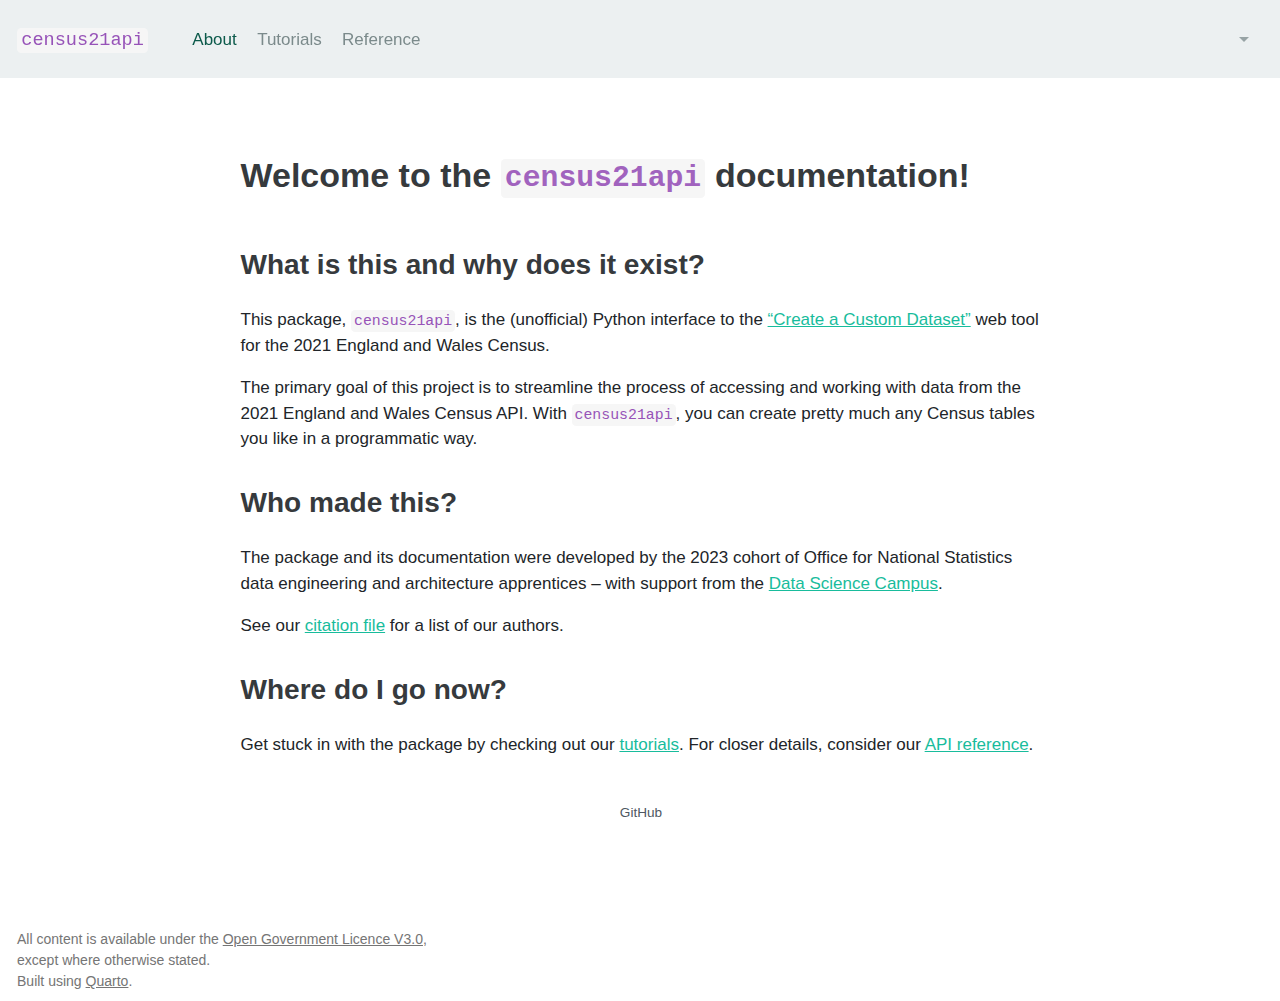
==== index.html @ f480104f "Built site for gh-pages" ====
<!DOCTYPE html>
<html xmlns="http://www.w3.org/1999/xhtml" lang="en-GB" xml:lang="en-GB"><head>

<meta charset="utf-8">
<meta name="generator" content="quarto-1.3.450">

<meta name="viewport" content="width=device-width, initial-scale=1.0, user-scalable=yes">


<title>census21api - Welcome to the census21api documentation!</title>
<style>
code{white-space: pre-wrap;}
span.smallcaps{font-variant: small-caps;}
div.columns{display: flex; gap: min(4vw, 1.5em);}
div.column{flex: auto; overflow-x: auto;}
div.hanging-indent{margin-left: 1.5em; text-indent: -1.5em;}
ul.task-list{list-style: none;}
ul.task-list li input[type="checkbox"] {
  width: 0.8em;
  margin: 0 0.8em 0.2em -1em; /* quarto-specific, see https://github.com/quarto-dev/quarto-cli/issues/4556 */ 
  vertical-align: middle;
}
</style>


<script src="site_libs/quarto-nav/quarto-nav.js"></script>
<script src="site_libs/quarto-nav/headroom.min.js"></script>
<script src="site_libs/clipboard/clipboard.min.js"></script>
<script src="site_libs/quarto-search/autocomplete.umd.js"></script>
<script src="site_libs/quarto-search/fuse.min.js"></script>
<script src="site_libs/quarto-search/quarto-search.js"></script>
<meta name="quarto:offset" content="./">
<script src="site_libs/quarto-html/quarto.js"></script>
<script src="site_libs/quarto-html/popper.min.js"></script>
<script src="site_libs/quarto-html/tippy.umd.min.js"></script>
<link href="site_libs/quarto-html/tippy.css" rel="stylesheet">
<link href="site_libs/quarto-html/quarto-syntax-highlighting.css" rel="stylesheet" id="quarto-text-highlighting-styles">
<script src="site_libs/bootstrap/bootstrap.min.js"></script>
<link href="site_libs/bootstrap/bootstrap-icons.css" rel="stylesheet">
<link href="site_libs/bootstrap/bootstrap.min.css" rel="stylesheet" id="quarto-bootstrap" data-mode="light">
<script id="quarto-search-options" type="application/json">{
  "location": "navbar",
  "copy-button": false,
  "collapse-after": 3,
  "panel-placement": "end",
  "type": "overlay",
  "limit": 20,
  "language": {
    "search-no-results-text": "No results",
    "search-matching-documents-text": "matching documents",
    "search-copy-link-title": "Copy link to search",
    "search-hide-matches-text": "Hide additional matches",
    "search-more-match-text": "more match in this document",
    "search-more-matches-text": "more matches in this document",
    "search-clear-button-title": "Clear",
    "search-detached-cancel-button-title": "Cancel",
    "search-submit-button-title": "Submit",
    "search-label": "Search"
  }
}</script>


</head>

<body class="nav-fixed fullcontent">

<div id="quarto-search-results"></div>
  <header id="quarto-header" class="headroom fixed-top">
    <nav class="navbar navbar-expand-lg navbar-dark ">
      <div class="navbar-container container-fluid">
      <div class="navbar-brand-container">
    <a class="navbar-brand" href="./index.html">
    <span class="navbar-title"><code>census21api</code></span>
    </a>
  </div>
            <div id="quarto-search" class="" title="Search"></div>
          <button class="navbar-toggler" type="button" data-bs-toggle="collapse" data-bs-target="#navbarCollapse" aria-controls="navbarCollapse" aria-expanded="false" aria-label="Toggle navigation" onclick="if (window.quartoToggleHeadroom) { window.quartoToggleHeadroom(); }">
  <span class="navbar-toggler-icon"></span>
</button>
          <div class="collapse navbar-collapse" id="navbarCollapse">
            <ul class="navbar-nav navbar-nav-scroll me-auto">
  <li class="nav-item">
    <a class="nav-link active" href="./index.html" rel="" target="" aria-current="page">
 <span class="menu-text">About</span></a>
  </li>  
  <li class="nav-item">
    <a class="nav-link" href="./docs/tutorials/index.html" rel="" target="">
 <span class="menu-text">Tutorials</span></a>
  </li>  
  <li class="nav-item">
    <a class="nav-link" href="./docs/reference/index.html" rel="" target="">
 <span class="menu-text">Reference</span></a>
  </li>  
</ul>
            <ul class="navbar-nav navbar-nav-scroll ms-auto">
  <li class="nav-item dropdown ">
    <a class="nav-link dropdown-toggle" href="#" id="nav-menu-bi-github" role="button" data-bs-toggle="dropdown" aria-expanded="false" rel="" target="">
      <i class="bi bi-github" role="img">
</i> 
 <span class="menu-text"></span>
    </a>
    <ul class="dropdown-menu dropdown-menu-end" aria-labelledby="nav-menu-bi-github">    
        <li>
    <a class="dropdown-item" href="https://github.com/datasciencecampus/census21api" rel="" target="">
 <span class="dropdown-text">Source code</span></a>
  </li>  
        <li>
    <a class="dropdown-item" href="https://github.com/datasciencecampus/census21api/issues" rel="" target="">
 <span class="dropdown-text">Open an issue</span></a>
  </li>  
    </ul>
  </li>
</ul>
            <div class="quarto-navbar-tools">
</div>
          </div> <!-- /navcollapse -->
      </div> <!-- /container-fluid -->
    </nav>
</header>
<!-- content -->
<div id="quarto-content" class="quarto-container page-columns page-rows-contents page-layout-article page-navbar">
<!-- sidebar -->
<!-- margin-sidebar -->
    
<!-- main -->
<main class="content" id="quarto-document-content">



<p><br></p>
<div class="quarto-about-marquee">
  <div class="about-image-container">
  </div>
  <div class="about-contents">
    <header id="title-block-header" class="quarto-title-block default">
<div class="quarto-title">
<h1 class="title">Welcome to the <code>census21api</code> documentation!</h1>
</div>
<div class="quarto-title-meta">
  </div>
</header> <div id="welcome">
<section id="what-is-this-and-why-does-it-exist" class="level2">
<h2 data-anchor-id="what-is-this-and-why-does-it-exist">What is this and why does it exist?</h2>
<p>This package, <code>census21api</code>, is the (unofficial) Python interface to the <a href="https://www.ons.gov.uk/datasets/create">“Create a Custom Dataset”</a> web tool for the 2021 England and Wales Census.</p>
<p>The primary goal of this project is to streamline the process of accessing and working with data from the 2021 England and Wales Census API. With <code>census21api</code>, you can create pretty much any Census tables you like in a programmatic way.</p>
</section>
<section id="who-made-this" class="level2">
<h2 data-anchor-id="who-made-this">Who made this?</h2>
<p>The package and its documentation were developed by the 2023 cohort of Office for National Statistics data engineering and architecture apprentices – with support from the <a href="https://datasciencecampus.ons.gov.uk">Data Science Campus</a>.</p>
<p>See our <a href="https://github.com/datasciencecampus/census21api/blob/main/CITATION.cff">citation file</a> for a list of our authors.</p>
</section>
<section id="where-do-i-go-now" class="level2">
<h2 data-anchor-id="where-do-i-go-now">Where do I go now?</h2>
<p>Get stuck in with the package by checking out our <a href="./docs/tutorials/index.html">tutorials</a>. For closer details, consider our <a href="./docs/reference/index.html">API reference</a>.</p>
</section>
</div> 
    <div class="about-footer"><div class="about-links">
  <a href="https://github.com/datasciencecampus/census21api" class="about-link" rel="" target="">
    <i class="bi bi-github"></i>
     <span class="about-link-text">GitHub</span>
  </a>
</div>
</div>
  </div>
</div>





</main> <!-- /main -->
<script id="quarto-html-after-body" type="application/javascript">
window.document.addEventListener("DOMContentLoaded", function (event) {
  const toggleBodyColorMode = (bsSheetEl) => {
    const mode = bsSheetEl.getAttribute("data-mode");
    const bodyEl = window.document.querySelector("body");
    if (mode === "dark") {
      bodyEl.classList.add("quarto-dark");
      bodyEl.classList.remove("quarto-light");
    } else {
      bodyEl.classList.add("quarto-light");
      bodyEl.classList.remove("quarto-dark");
    }
  }
  const toggleBodyColorPrimary = () => {
    const bsSheetEl = window.document.querySelector("link#quarto-bootstrap");
    if (bsSheetEl) {
      toggleBodyColorMode(bsSheetEl);
    }
  }
  toggleBodyColorPrimary();  
  const isCodeAnnotation = (el) => {
    for (const clz of el.classList) {
      if (clz.startsWith('code-annotation-')) {                     
        return true;
      }
    }
    return false;
  }
  const clipboard = new window.ClipboardJS('.code-copy-button', {
    text: function(trigger) {
      const codeEl = trigger.previousElementSibling.cloneNode(true);
      for (const childEl of codeEl.children) {
        if (isCodeAnnotation(childEl)) {
          childEl.remove();
        }
      }
      return codeEl.innerText;
    }
  });
  clipboard.on('success', function(e) {
    // button target
    const button = e.trigger;
    // don't keep focus
    button.blur();
    // flash "checked"
    button.classList.add('code-copy-button-checked');
    var currentTitle = button.getAttribute("title");
    button.setAttribute("title", "Copied!");
    let tooltip;
    if (window.bootstrap) {
      button.setAttribute("data-bs-toggle", "tooltip");
      button.setAttribute("data-bs-placement", "left");
      button.setAttribute("data-bs-title", "Copied!");
      tooltip = new bootstrap.Tooltip(button, 
        { trigger: "manual", 
          customClass: "code-copy-button-tooltip",
          offset: [0, -8]});
      tooltip.show();    
    }
    setTimeout(function() {
      if (tooltip) {
        tooltip.hide();
        button.removeAttribute("data-bs-title");
        button.removeAttribute("data-bs-toggle");
        button.removeAttribute("data-bs-placement");
      }
      button.setAttribute("title", currentTitle);
      button.classList.remove('code-copy-button-checked');
    }, 1000);
    // clear code selection
    e.clearSelection();
  });
  function tippyHover(el, contentFn) {
    const config = {
      allowHTML: true,
      content: contentFn,
      maxWidth: 500,
      delay: 100,
      arrow: false,
      appendTo: function(el) {
          return el.parentElement;
      },
      interactive: true,
      interactiveBorder: 10,
      theme: 'quarto',
      placement: 'bottom-start'
    };
    window.tippy(el, config); 
  }
  const noterefs = window.document.querySelectorAll('a[role="doc-noteref"]');
  for (var i=0; i<noterefs.length; i++) {
    const ref = noterefs[i];
    tippyHover(ref, function() {
      // use id or data attribute instead here
      let href = ref.getAttribute('data-footnote-href') || ref.getAttribute('href');
      try { href = new URL(href).hash; } catch {}
      const id = href.replace(/^#\/?/, "");
      const note = window.document.getElementById(id);
      return note.innerHTML;
    });
  }
      let selectedAnnoteEl;
      const selectorForAnnotation = ( cell, annotation) => {
        let cellAttr = 'data-code-cell="' + cell + '"';
        let lineAttr = 'data-code-annotation="' +  annotation + '"';
        const selector = 'span[' + cellAttr + '][' + lineAttr + ']';
        return selector;
      }
      const selectCodeLines = (annoteEl) => {
        const doc = window.document;
        const targetCell = annoteEl.getAttribute("data-target-cell");
        const targetAnnotation = annoteEl.getAttribute("data-target-annotation");
        const annoteSpan = window.document.querySelector(selectorForAnnotation(targetCell, targetAnnotation));
        const lines = annoteSpan.getAttribute("data-code-lines").split(",");
        const lineIds = lines.map((line) => {
          return targetCell + "-" + line;
        })
        let top = null;
        let height = null;
        let parent = null;
        if (lineIds.length > 0) {
            //compute the position of the single el (top and bottom and make a div)
            const el = window.document.getElementById(lineIds[0]);
            top = el.offsetTop;
            height = el.offsetHeight;
            parent = el.parentElement.parentElement;
          if (lineIds.length > 1) {
            const lastEl = window.document.getElementById(lineIds[lineIds.length - 1]);
            const bottom = lastEl.offsetTop + lastEl.offsetHeight;
            height = bottom - top;
          }
          if (top !== null && height !== null && parent !== null) {
            // cook up a div (if necessary) and position it 
            let div = window.document.getElementById("code-annotation-line-highlight");
            if (div === null) {
              div = window.document.createElement("div");
              div.setAttribute("id", "code-annotation-line-highlight");
              div.style.position = 'absolute';
              parent.appendChild(div);
            }
            div.style.top = top - 2 + "px";
            div.style.height = height + 4 + "px";
            let gutterDiv = window.document.getElementById("code-annotation-line-highlight-gutter");
            if (gutterDiv === null) {
              gutterDiv = window.document.createElement("div");
              gutterDiv.setAttribute("id", "code-annotation-line-highlight-gutter");
              gutterDiv.style.position = 'absolute';
              const codeCell = window.document.getElementById(targetCell);
              const gutter = codeCell.querySelector('.code-annotation-gutter');
              gutter.appendChild(gutterDiv);
            }
            gutterDiv.style.top = top - 2 + "px";
            gutterDiv.style.height = height + 4 + "px";
          }
          selectedAnnoteEl = annoteEl;
        }
      };
      const unselectCodeLines = () => {
        const elementsIds = ["code-annotation-line-highlight", "code-annotation-line-highlight-gutter"];
        elementsIds.forEach((elId) => {
          const div = window.document.getElementById(elId);
          if (div) {
            div.remove();
          }
        });
        selectedAnnoteEl = undefined;
      };
      // Attach click handler to the DT
      const annoteDls = window.document.querySelectorAll('dt[data-target-cell]');
      for (const annoteDlNode of annoteDls) {
        annoteDlNode.addEventListener('click', (event) => {
          const clickedEl = event.target;
          if (clickedEl !== selectedAnnoteEl) {
            unselectCodeLines();
            const activeEl = window.document.querySelector('dt[data-target-cell].code-annotation-active');
            if (activeEl) {
              activeEl.classList.remove('code-annotation-active');
            }
            selectCodeLines(clickedEl);
            clickedEl.classList.add('code-annotation-active');
          } else {
            // Unselect the line
            unselectCodeLines();
            clickedEl.classList.remove('code-annotation-active');
          }
        });
      }
  const findCites = (el) => {
    const parentEl = el.parentElement;
    if (parentEl) {
      const cites = parentEl.dataset.cites;
      if (cites) {
        return {
          el,
          cites: cites.split(' ')
        };
      } else {
        return findCites(el.parentElement)
      }
    } else {
      return undefined;
    }
  };
  var bibliorefs = window.document.querySelectorAll('a[role="doc-biblioref"]');
  for (var i=0; i<bibliorefs.length; i++) {
    const ref = bibliorefs[i];
    const citeInfo = findCites(ref);
    if (citeInfo) {
      tippyHover(citeInfo.el, function() {
        var popup = window.document.createElement('div');
        citeInfo.cites.forEach(function(cite) {
          var citeDiv = window.document.createElement('div');
          citeDiv.classList.add('hanging-indent');
          citeDiv.classList.add('csl-entry');
          var biblioDiv = window.document.getElementById('ref-' + cite);
          if (biblioDiv) {
            citeDiv.innerHTML = biblioDiv.innerHTML;
          }
          popup.appendChild(citeDiv);
        });
        return popup.innerHTML;
      });
    }
  }
});
</script>
</div> <!-- /content -->
<footer class="footer">
  <div class="nav-footer">
    <div class="nav-footer-left">All content is available under the <a href="https://www.nationalarchives.gov.uk/doc/open-government-licence/version/3/">Open Government Licence V3.0</a>, except where otherwise stated.<br> Built using <a href="https://quarto.org/">Quarto</a>.</div>   
    <div class="nav-footer-center">
      &nbsp;
    </div>
    <div class="nav-footer-right">
      &nbsp;
    </div>
  </div>
</footer>



</body></html>
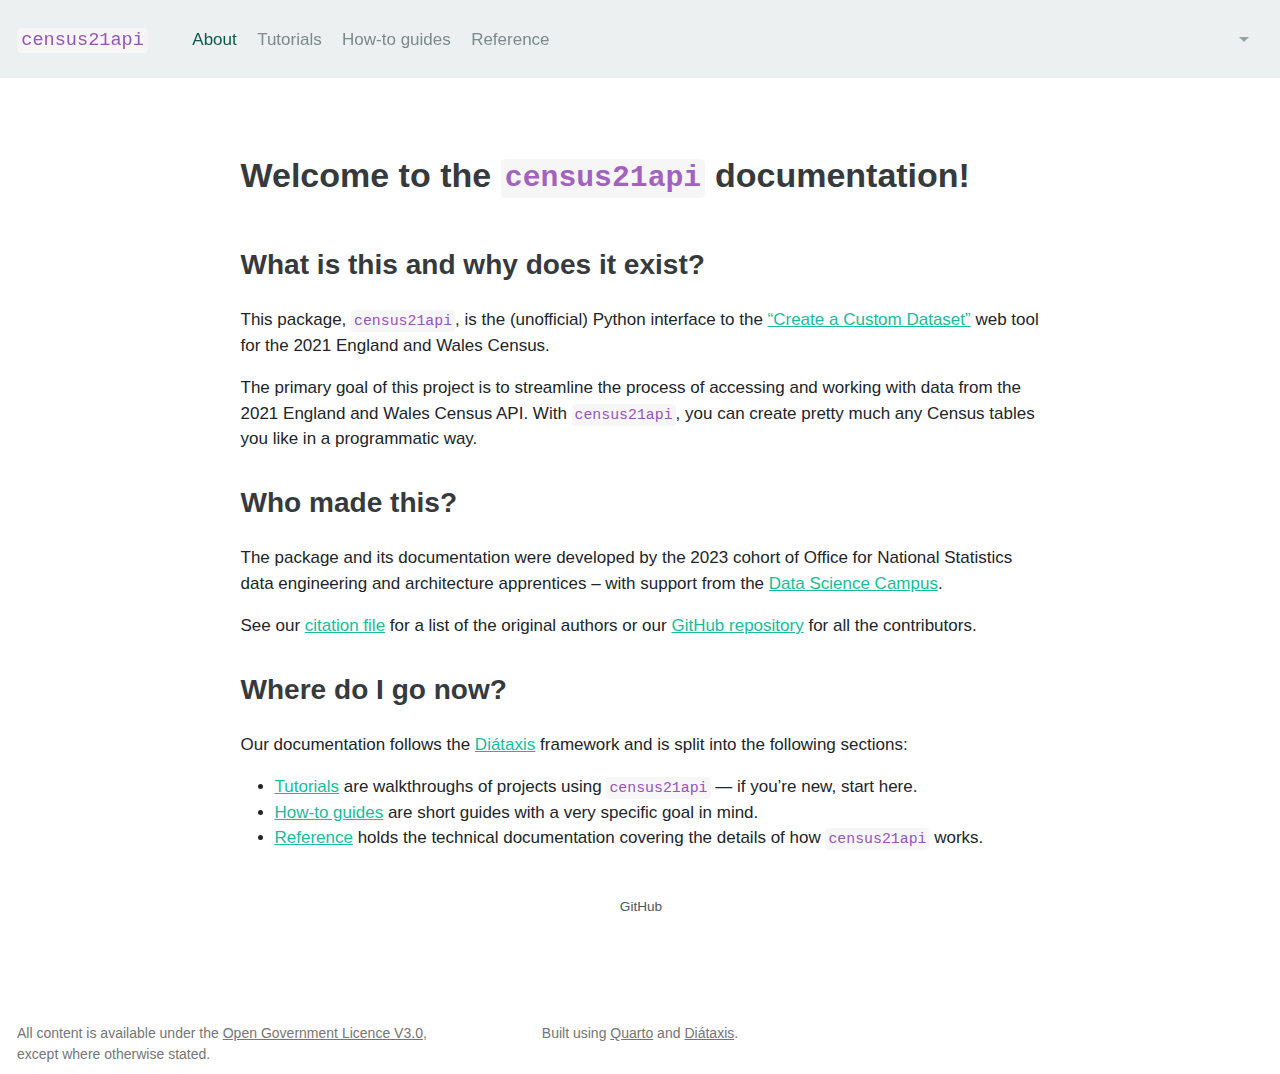
==== commit 2b861a58: "Built site for gh-pages" ====
--- a/index.html
+++ b/index.html
@@ -88,6 +88,10 @@
  <span class="menu-text">Tutorials</span></a>
   </li>  
   <li class="nav-item">
+    <a class="nav-link" href="./docs/how-to-guides/index.html" rel="" target="">
+ <span class="menu-text">How-to guides</span></a>
+  </li>  
+  <li class="nav-item">
     <a class="nav-link" href="./docs/reference/index.html" rel="" target="">
  <span class="menu-text">Reference</span></a>
   </li>  
@@ -147,11 +151,16 @@
 <section id="who-made-this" class="level2">
 <h2 data-anchor-id="who-made-this">Who made this?</h2>
 <p>The package and its documentation were developed by the 2023 cohort of Office for National Statistics data engineering and architecture apprentices – with support from the <a href="https://datasciencecampus.ons.gov.uk">Data Science Campus</a>.</p>
-<p>See our <a href="https://github.com/datasciencecampus/census21api/blob/main/CITATION.cff">citation file</a> for a list of our authors.</p>
+<p>See our <a href="https://github.com/datasciencecampus/census21api/blob/main/CITATION.cff">citation file</a> for a list of the original authors or our <a href="https://github.com/datasciencecampus/census21api/graphs/contributors">GitHub repository</a> for all the contributors.</p>
 </section>
 <section id="where-do-i-go-now" class="level2">
 <h2 data-anchor-id="where-do-i-go-now">Where do I go now?</h2>
-<p>Get stuck in with the package by checking out our <a href="./docs/tutorials/index.html">tutorials</a>. For closer details, consider our <a href="./docs/reference/index.html">API reference</a>.</p>
+<p>Our documentation follows the <a href="https://diataxis.fr/">Diátaxis</a> framework and is split into the following sections:</p>
+<ul>
+<li><a href="./docs/tutorials/index.html">Tutorials</a> are walkthroughs of projects using <code>census21api</code> — if you’re new, start here.</li>
+<li><a href="./docs/how-to-guides/index.html">How-to guides</a> are short guides with a very specific goal in mind.</li>
+<li><a href="./docs/reference/index.html">Reference</a> holds the technical documentation covering the details of how <code>census21api</code> works.</li>
+</ul>
 </section>
 </div> 
     <div class="about-footer"><div class="about-links">
@@ -398,10 +407,8 @@
 </div> <!-- /content -->
 <footer class="footer">
   <div class="nav-footer">
-    <div class="nav-footer-left">All content is available under the <a href="https://www.nationalarchives.gov.uk/doc/open-government-licence/version/3/">Open Government Licence V3.0</a>, except where otherwise stated.<br> Built using <a href="https://quarto.org/">Quarto</a>.</div>   
-    <div class="nav-footer-center">
-      &nbsp;
-    </div>
+    <div class="nav-footer-left">All content is available under the <a href="https://www.nationalarchives.gov.uk/doc/open-government-licence/version/3/">Open Government Licence V3.0</a>, except where otherwise stated.</div>   
+    <div class="nav-footer-center">Built using <a href="https://quarto.org/">Quarto</a> and <a href="https://diataxis.fr/">Diátaxis</a>.</div>
     <div class="nav-footer-right">
       &nbsp;
     </div>
